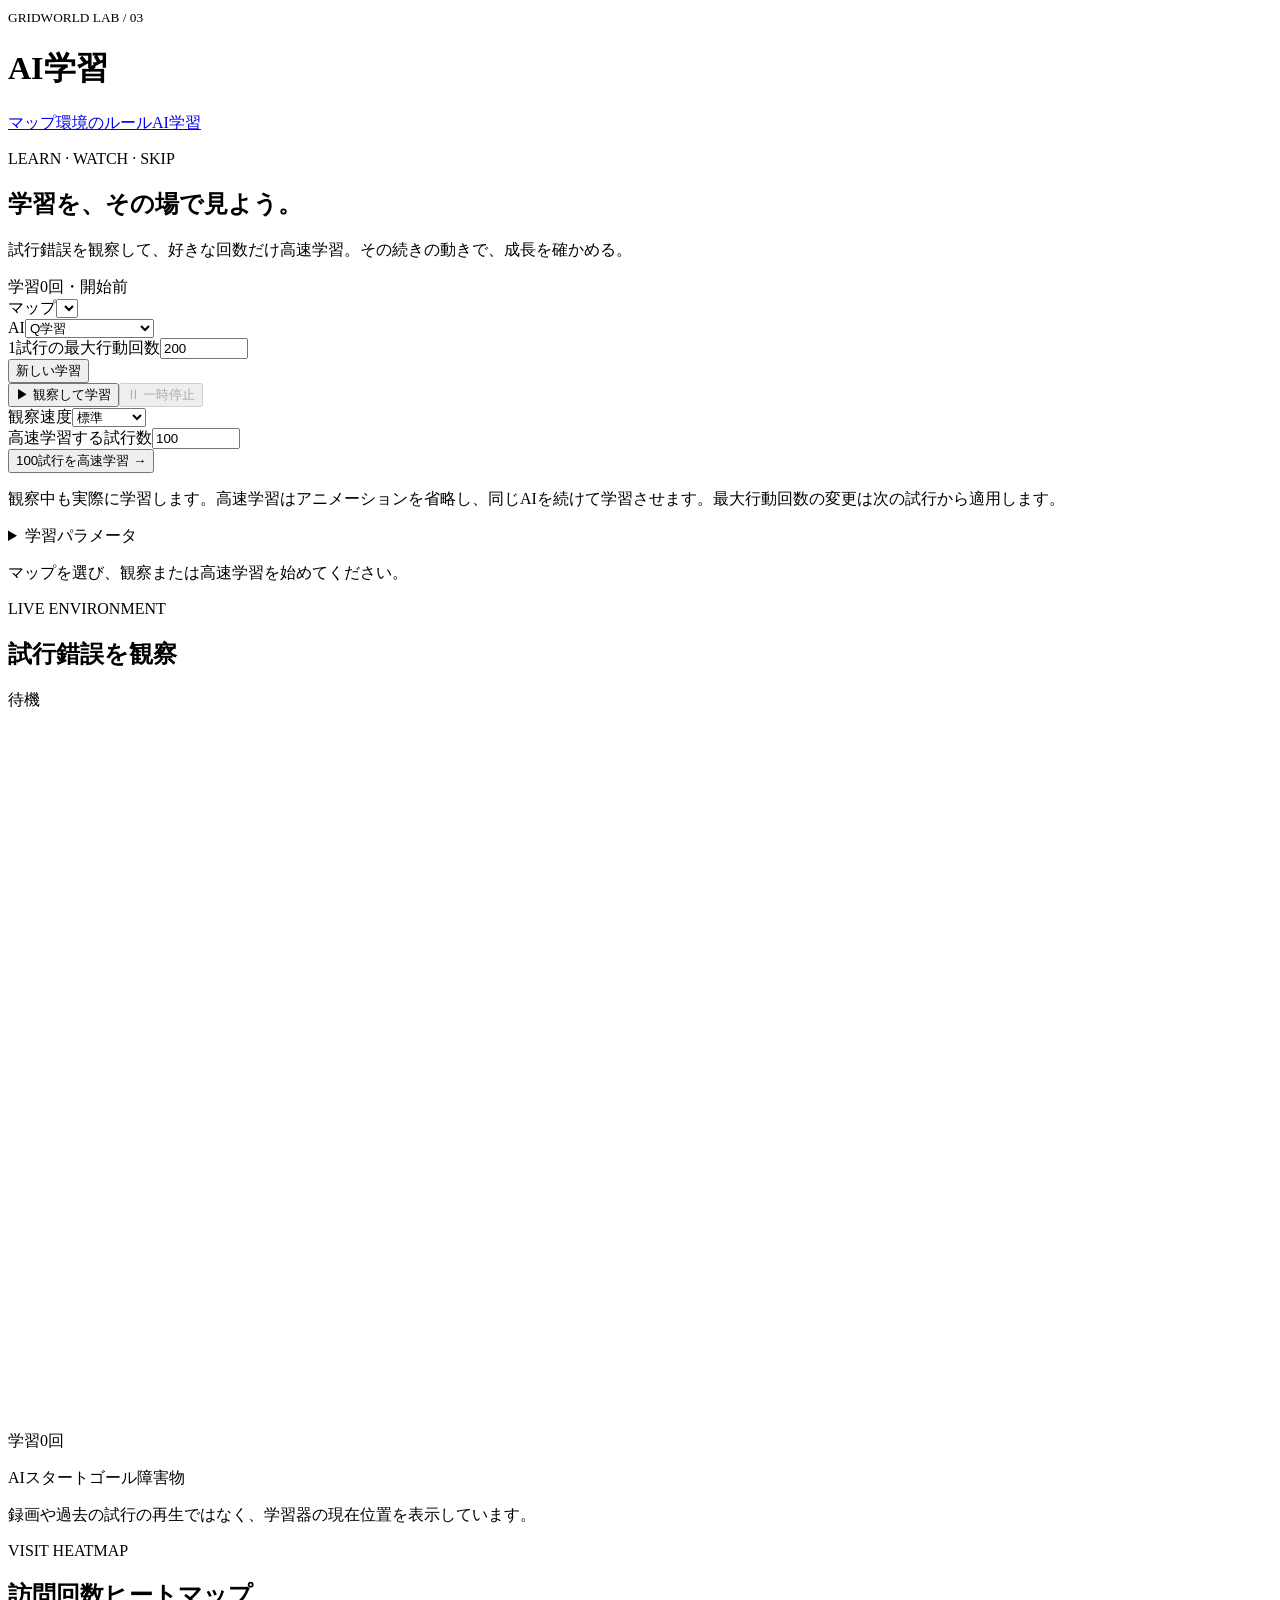
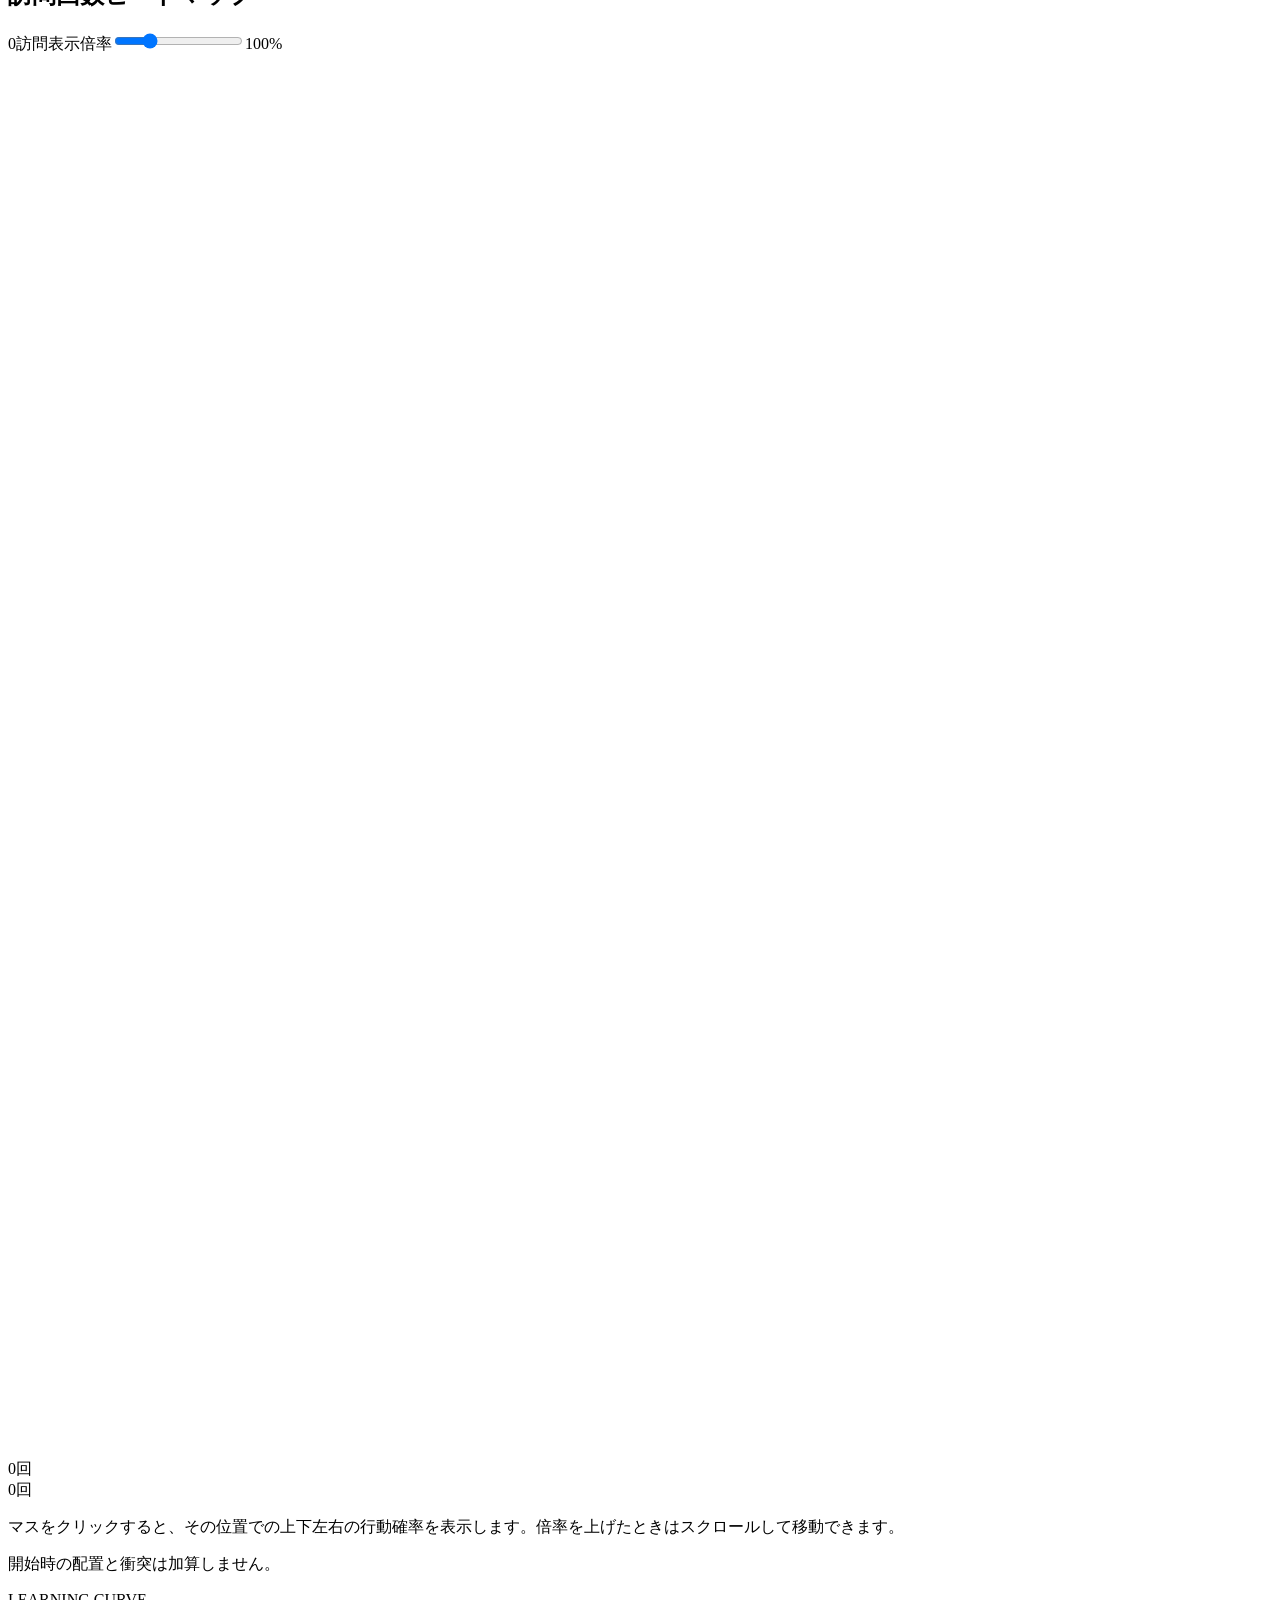
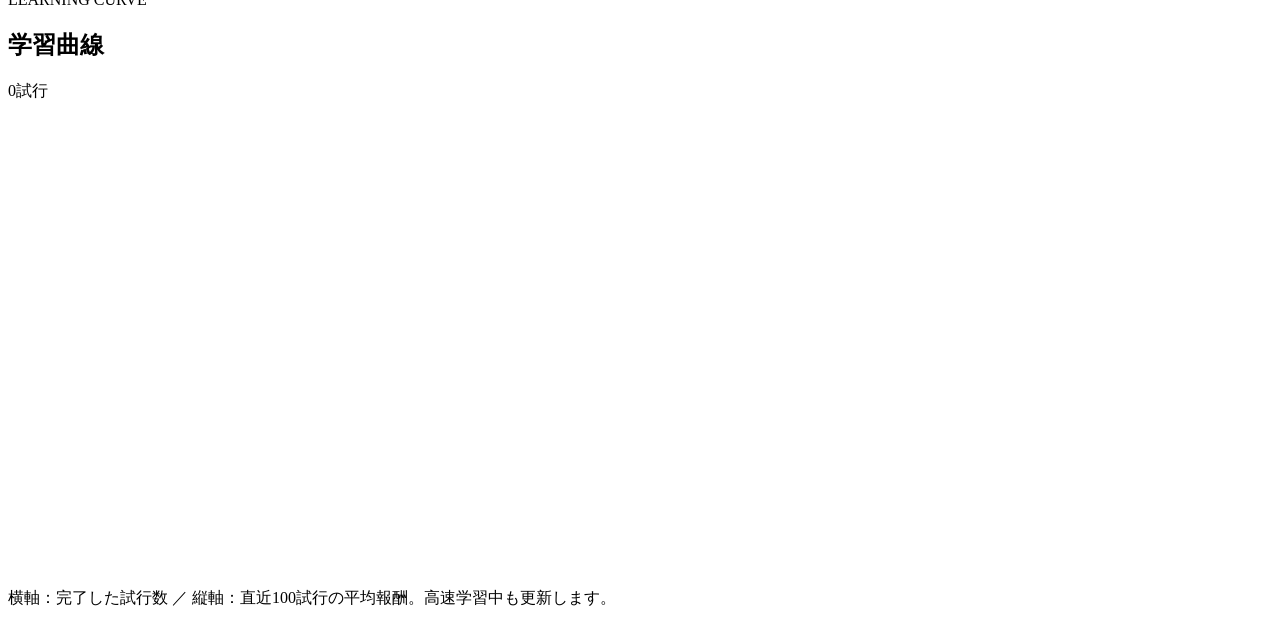
==== GridWorld/gridworld/templates/training.html @ 33b7e458 "BabyAI環境を追加" ====
<!doctype html>
<html lang="ja">
<head><meta charset="utf-8"><meta name="viewport" content="width=device-width,initial-scale=1"><title>AI学習 | GridWorld Lab</title><link rel="stylesheet" href="/static/style.css"><link rel="stylesheet" href="/static/training.css"></head>
<body>
<header><div><small>GRIDWORLD LAB / 03</small><h1>AI学習</h1></div><nav><a href="http://127.0.0.1:5001">マップ</a><a href="http://127.0.0.1:5002">環境のルール</a><a class="current" href="/">AI学習</a></nav></header>
<main class="training-lab">
<section class="lab-heading"><div><p class="eyebrow">LEARN · WATCH · SKIP</p><h2>学習を、その場で見よう。</h2><p>試行錯誤を観察して、好きな回数だけ高速学習。その続きの動きで、成長を確かめる。</p></div><span id="phase-badge" class="phase-badge">学習0回・開始前</span></section>
<section class="card setup">
<div class="setup-grid">
<div class="field"><label for="map-list">マップ</label><select id="map-list"></select></div>
<div class="field"><label for="mode">AI</label><select id="mode"><option value="q_learning">Q学習</option><option value="ppo">PPOエージェント</option><option value="grag">GRAG</option></select></div>
<div class="field"><label for="max-steps">1試行の最大行動回数</label><input id="max-steps" type="number" min="1" max="1000000" step="1" value="200"></div>
<button id="new-training" class="secondary">新しい学習</button>
</div>
<div id="learning-controls" class="learning-controls">
<div class="observation-controls"><button id="observe-training">▶ 観察して学習</button><button id="pause-training" class="secondary" disabled>Ⅱ 一時停止</button><div class="speed-field"><label for="observation-speed">観察速度</label><select id="observation-speed"><option value="320">ゆっくり</option><option value="160" selected>標準</option><option value="80">速く</option><option value="30">最速</option></select></div></div>
<div class="skip-controls"><div class="field"><label for="batch-episodes">高速学習する試行数</label><input id="batch-episodes" type="number" min="1" max="1000000" step="1" value="100"></div><button id="skip-training" class="skip-button">100試行を高速学習 →</button></div>
</div>
<p id="learning-hint" class="hint">観察中も実際に学習します。高速学習はアニメーションを省略し、同じAIを続けて学習させます。最大行動回数の変更は次の試行から適用します。</p>
<details id="advanced-settings"><summary>学習パラメータ</summary><div class="settings-grid">
<div class="field"><label for="seed">乱数シード（空欄でランダム）</label><input id="seed" type="number" min="0" max="4294967295" step="1" value="42"></div>
<div class="field"><label for="discount-factor">割引率 γ</label><input id="discount-factor" type="number" min="0" max="1" step="any" value="0.95"></div>
<div class="field q-setting"><label for="learning-rate">Q学習の学習率 α</label><input id="learning-rate" type="number" min="0" max="1" step="any" value="0.1"></div>
<div class="field q-setting"><label for="epsilon">初期探索率 ε</label><input id="epsilon" type="number" min="0" max="1" step="any" value="1"></div>
<div class="field q-setting"><label for="epsilon-decay">試行ごとの探索率倍率</label><input id="epsilon-decay" type="number" min="0" max="1" step="any" value="0.995"></div>
<div class="field q-setting"><label for="min-epsilon">探索率の下限</label><input id="min-epsilon" type="number" min="0" max="1" step="any" value="0.05"></div>
<div class="field ppo-setting" hidden><label for="ppo-learning-rate">PPOの学習率</label><input id="ppo-learning-rate" type="number" min="0.000001" step="any" value="0.0003"></div>
<div class="field ppo-setting" hidden><label for="ppo-hidden-size">PPOの隠れ層幅</label><input id="ppo-hidden-size" type="number" min="1" step="1" value="64"></div>
<div class="field crl-setting" hidden><label for="crl-gamma">GRAGの割引率 γ</label><input id="crl-gamma" type="number" min="0.000001" max="0.999999" step="any" value="0.99"></div>
<div class="field crl-setting" hidden><label for="crl-learning-rate">GRAGの学習率</label><input id="crl-learning-rate" type="number" min="0.000001" step="any" value="0.0003"></div>
<div class="field crl-setting" hidden><label for="crl-hidden-size">GRAGの隠れ層幅</label><input id="crl-hidden-size" type="number" min="1" step="1" value="256"></div>
<div class="field crl-setting" hidden><label for="crl-min-replay">GRAGの初期収集遷移数</label><input id="crl-min-replay" type="number" min="2" step="1" value="10000"></div>
<p class="hint crl-setting" hidden>GRAGは初期収集を終えてから学習します。ゴールは常に迷路のGです。表示する到達率は評価用で、報酬値は学習に使いません。</p>
</div><p class="hint">学習パラメータとシードの変更は「新しい学習」で適用します。</p></details>
<p id="status" class="status" role="status" aria-live="polite">マップを選び、観察または高速学習を始めてください。</p>
</section>
<section id="fast-progress" class="fast-progress" hidden aria-live="polite"><div><strong id="fast-progress-label">高速学習中</strong><progress id="skip-progress" max="100" value="0"></progress><small>学習曲線とヒートマップは更新しています。</small></div><button id="stop-fast" class="stop-fast">高速学習を停止</button></section>
<section id="stats" class="lab-stats" aria-label="学習の集計"></section>
<section id="results" class="workbench">
<section class="card live-card"><div class="card-heading"><div><p class="eyebrow">LIVE ENVIRONMENT</p><h2>試行錯誤を観察</h2></div><span id="live-indicator" class="live-indicator">待機</span></div><div class="world-stage"><canvas id="animation" width="700" height="700" role="img" aria-label="実際に学習しているAIの現在位置"></canvas><div id="skip-overlay" class="skip-overlay" hidden><span>⚡</span><strong>アニメーションを省略して学習中</strong><p>同じAIの学習が進んでいます。</p></div></div><p id="live-caption" class="live-caption">学習0回</p><div class="legend"><span><i class="legend-dot agent"></i>AI</span><span><i class="legend-dot start"></i>スタート</span><span><i class="legend-dot goal"></i>ゴール</span><span><i class="legend-dot wall"></i>障害物</span></div><p class="hint">録画や過去の試行の再生ではなく、学習器の現在位置を表示しています。</p></section>
<section id="heatmap-section" class="card heatmap-card"><div class="card-heading"><div><p class="eyebrow">VISIT HEATMAP</p><h2>訪問回数ヒートマップ</h2></div><div class="heatmap-actions"><span id="visit-count" class="chart-note">0訪問</span><label class="heat-zoom-control" for="heat-zoom">表示倍率<input id="heat-zoom" type="range" min="50" max="250" step="25" value="100"><output id="heat-zoom-value" for="heat-zoom">100%</output></label></div></div><div class="world-stage heat-stage"><canvas id="heatmap" width="1400" height="1400" role="img" tabindex="0" aria-label="学習中の累計訪問回数。マスをクリックして行動確率を確認" aria-describedby="heatmap-help"></canvas></div><div class="heat-legend"><span>0回</span><div></div><span id="heat-max">0回</span></div><p id="heatmap-help" class="hint">マスをクリックすると、その位置での上下左右の行動確率を表示します。倍率を上げたときはスクロールして移動できます。</p><p id="heat-detail" class="hint">開始時の配置と衝突は加算しません。</p></section>
<section id="curve-section" class="card"><div class="card-heading"><div><p class="eyebrow">LEARNING CURVE</p><h2>学習曲線</h2></div><span id="curve-count" class="chart-note">0試行</span></div><svg id="learning-curve" viewBox="0 0 760 280" class="curve" role="img" aria-label="直近100試行の平均報酬の学習曲線"></svg><p class="hint">横軸：完了した試行数 ／ 縦軸：直近100試行の平均報酬。高速学習中も更新します。</p></section>
</section>
</main>
<div id="policy-popup" class="policy-popup" role="dialog" aria-labelledby="policy-title" tabindex="-1" hidden>
<div class="policy-heading"><div><p class="eyebrow">ACTION PROBABILITIES</p><h3 id="policy-title">このマスの行動確率</h3></div><button id="policy-close" class="policy-close" type="button" aria-label="行動確率を閉じる">×</button></div>
<p id="policy-snapshot" class="policy-snapshot"></p>
<div id="policy-distribution" class="policy-distribution" aria-live="polite"></div>
<p id="policy-note" class="policy-note"></p>
<div class="policy-footer"><span id="policy-visits"></span><button id="policy-refresh" class="secondary" type="button">現在の確率に更新</button></div>
</div>
<script src="/static/training.js"></script></body></html>
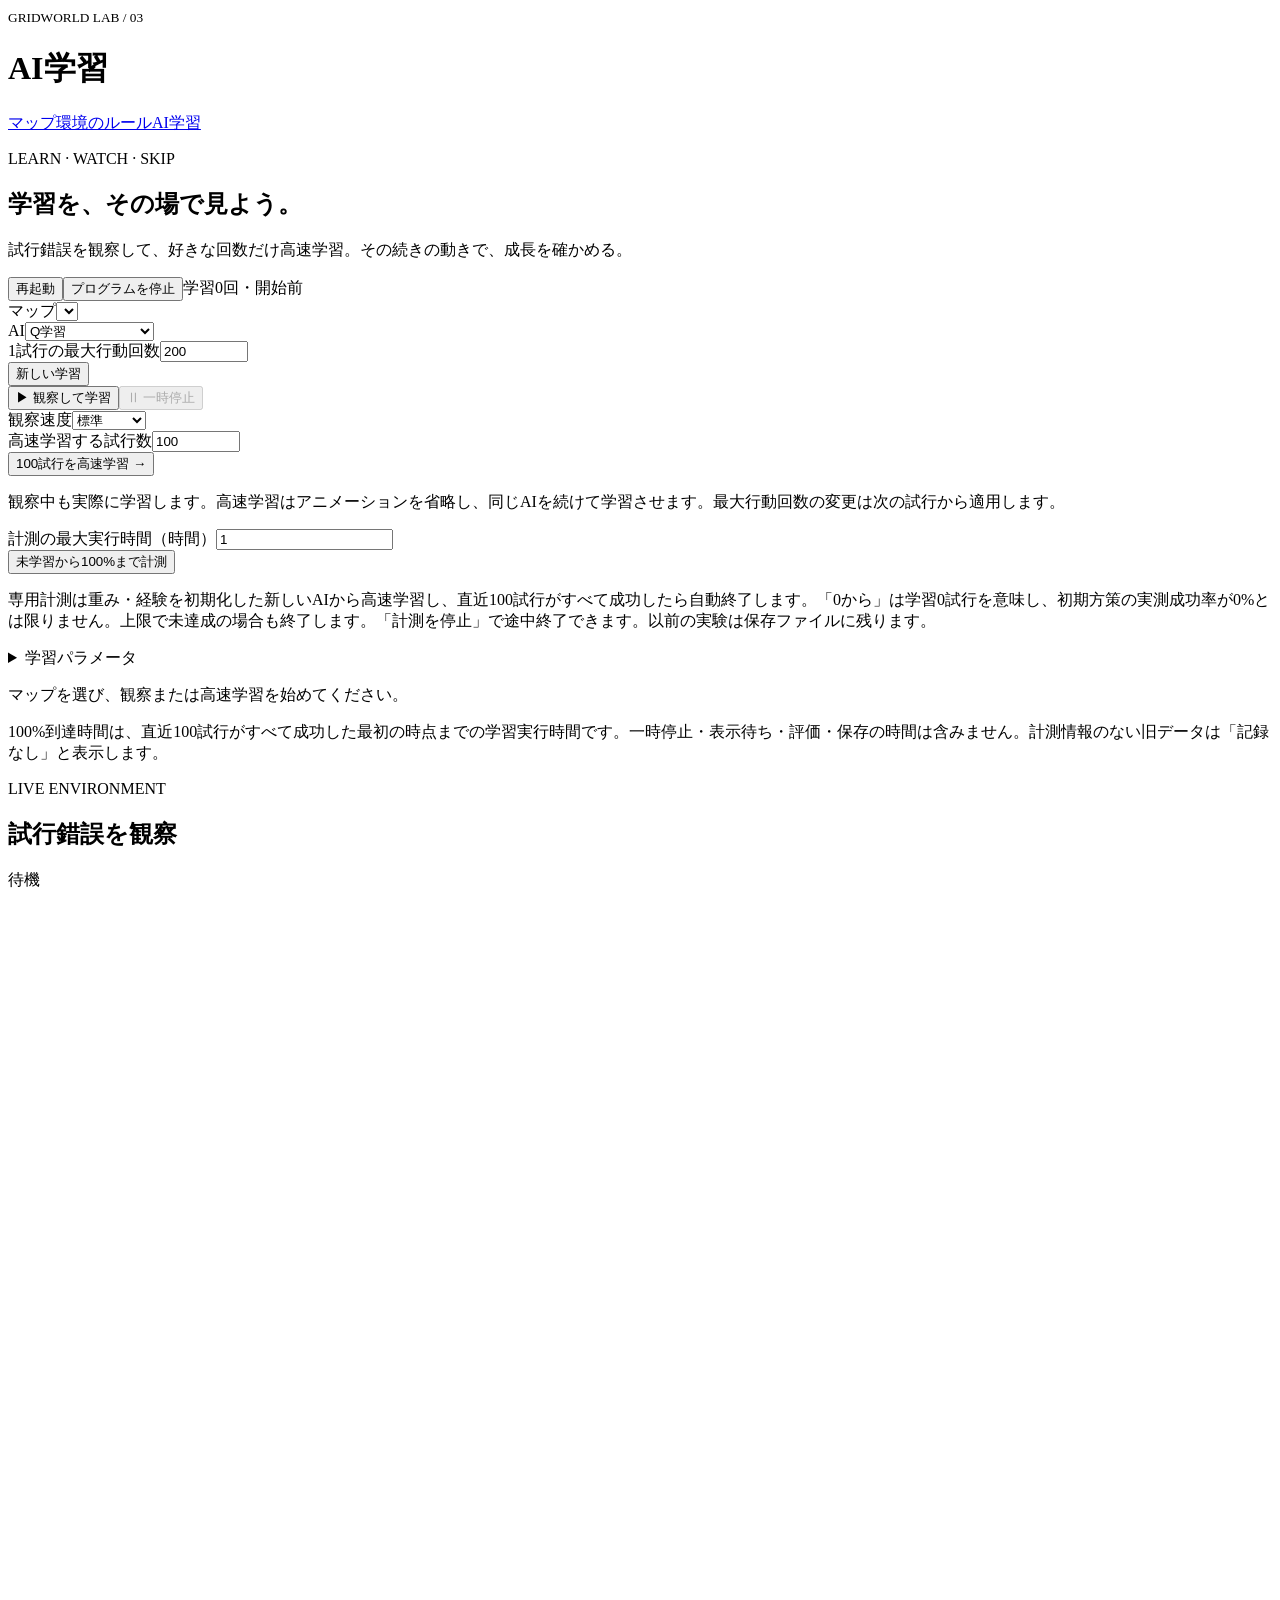
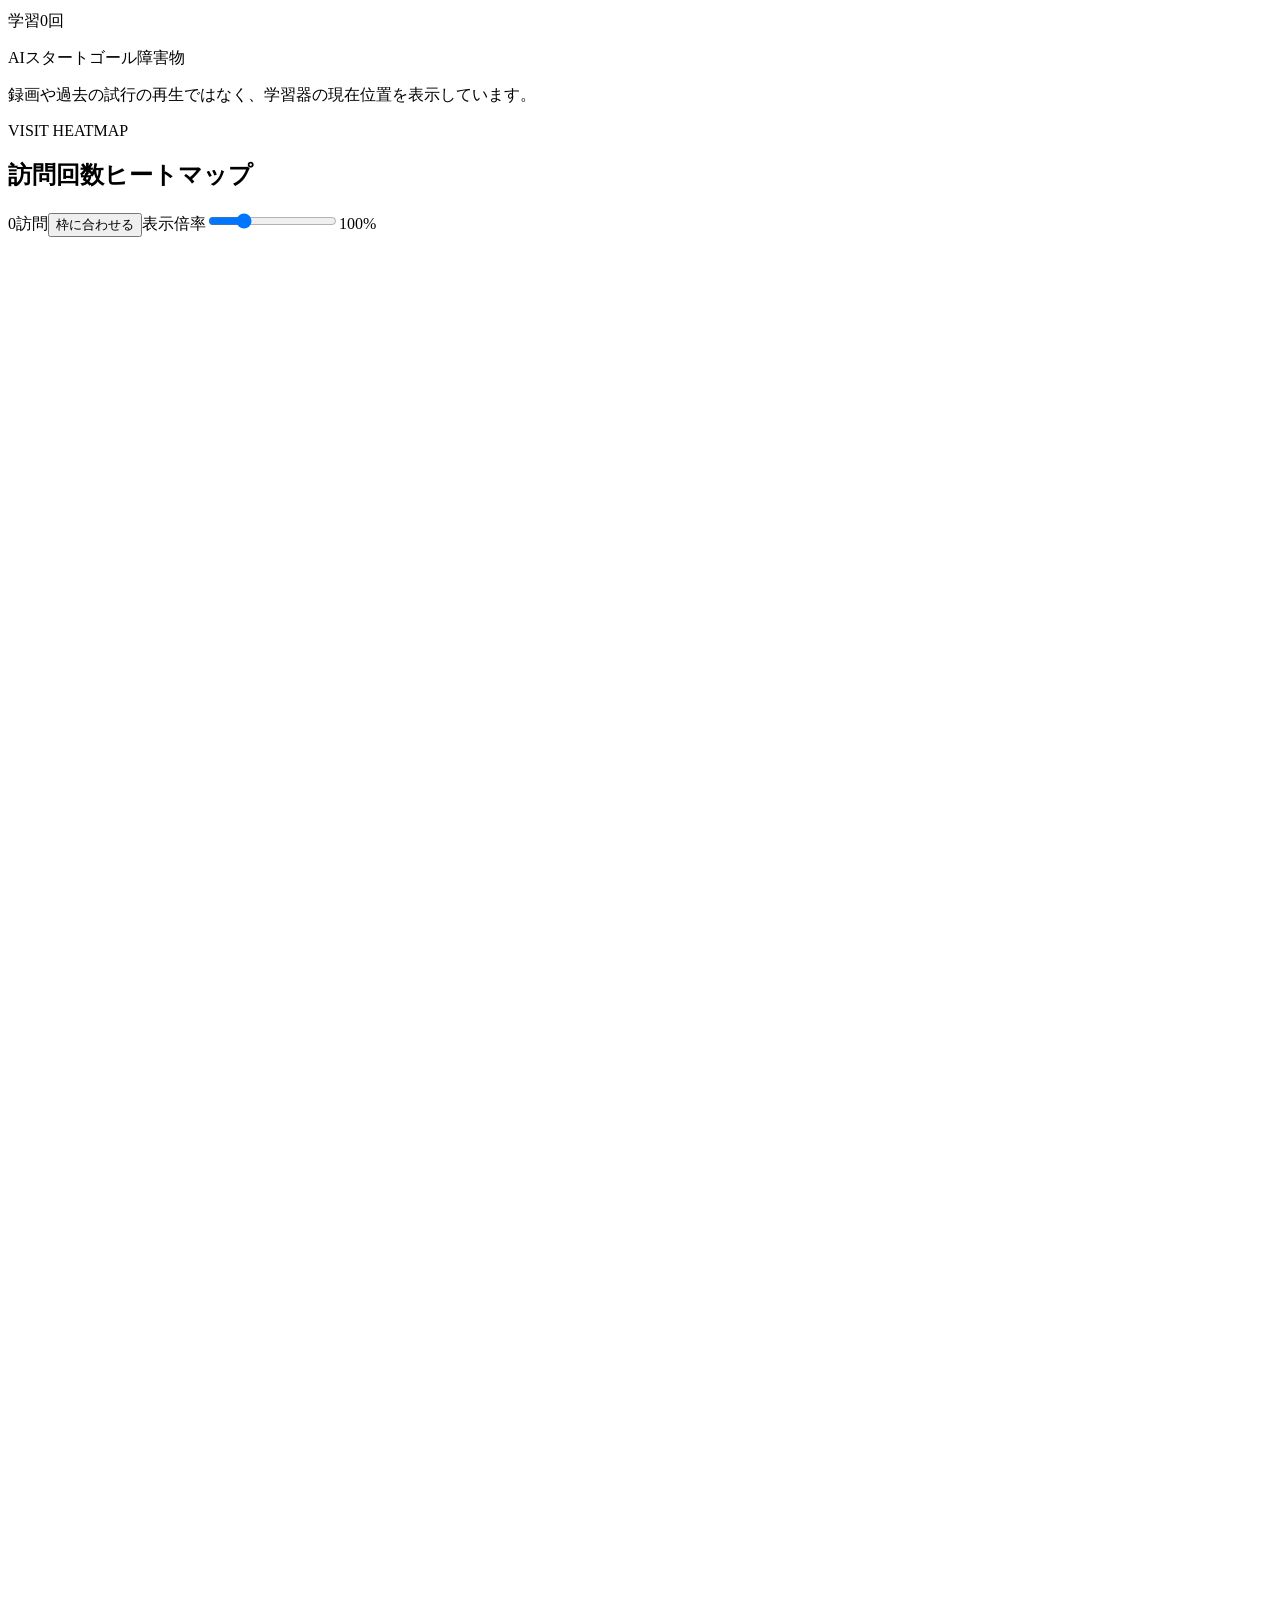
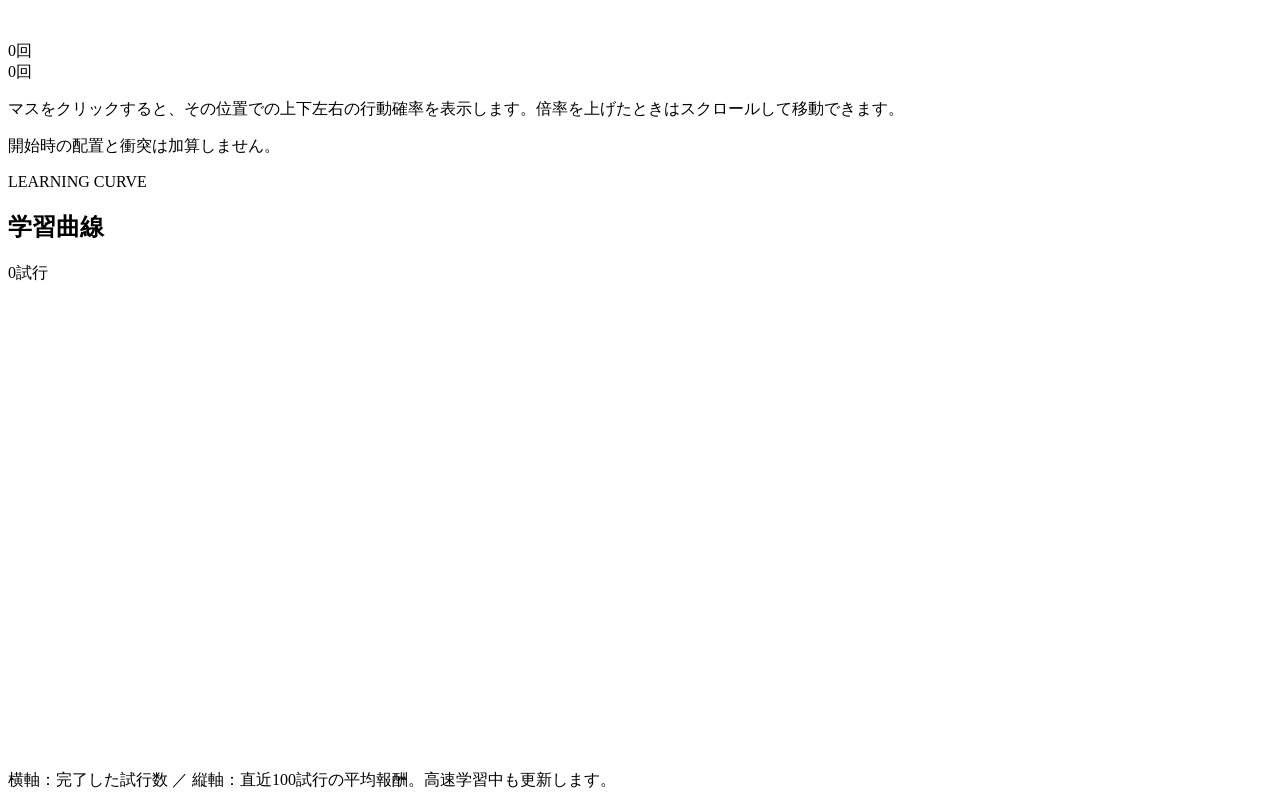
==== commit 3b1c6fa2: "Updated CRL implementation" ====
--- a/GridWorld/gridworld/templates/training.html
+++ b/GridWorld/gridworld/templates/training.html
@@ -4,11 +4,11 @@
 <body>
 <header><div><small>GRIDWORLD LAB / 03</small><h1>AI学習</h1></div><nav><a href="http://127.0.0.1:5001">マップ</a><a href="http://127.0.0.1:5002">環境のルール</a><a class="current" href="/">AI学習</a></nav></header>
 <main class="training-lab">
-<section class="lab-heading"><div><p class="eyebrow">LEARN · WATCH · SKIP</p><h2>学習を、その場で見よう。</h2><p>試行錯誤を観察して、好きな回数だけ高速学習。その続きの動きで、成長を確かめる。</p></div><span id="phase-badge" class="phase-badge">学習0回・開始前</span></section>
+<section class="lab-heading"><div><p class="eyebrow">LEARN · WATCH · SKIP</p><h2>学習を、その場で見よう。</h2><p>試行錯誤を観察して、好きな回数だけ高速学習。その続きの動きで、成長を確かめる。</p></div><button id="restart-program" class="secondary" type="button">再起動</button><button id="shutdown-program" class="secondary" type="button">プログラムを停止</button><span id="phase-badge" class="phase-badge">学習0回・開始前</span></section>
 <section class="card setup">
 <div class="setup-grid">
 <div class="field"><label for="map-list">マップ</label><select id="map-list"></select></div>
-<div class="field"><label for="mode">AI</label><select id="mode"><option value="q_learning">Q学習</option><option value="ppo">PPOエージェント</option><option value="grag">GRAG</option></select></div>
+<div class="field"><label for="mode">AI</label><select id="mode"><option value="q_learning">Q学習</option><option value="ppo">PPOエージェント</option><option value="grag">GRAG</option><option value="sgcrl">SGCRL</option><option value="cppo">CPPO</option></select></div>
 <div class="field"><label for="max-steps">1試行の最大行動回数</label><input id="max-steps" type="number" min="1" max="1000000" step="1" value="200"></div>
 <button id="new-training" class="secondary">新しい学習</button>
 </div>
@@ -17,6 +17,8 @@
 <div class="skip-controls"><div class="field"><label for="batch-episodes">高速学習する試行数</label><input id="batch-episodes" type="number" min="1" max="1000000" step="1" value="100"></div><button id="skip-training" class="skip-button">100試行を高速学習 →</button></div>
 </div>
 <p id="learning-hint" class="hint">観察中も実際に学習します。高速学習はアニメーションを省略し、同じAIを続けて学習させます。最大行動回数の変更は次の試行から適用します。</p>
+<div class="measurement-controls"><div class="field"><label for="measurement-limit">計測の最大実行時間（時間）</label><input id="measurement-limit" type="number" min="0.000001" max="100000" step="any" value="1"></div><button id="start-measurement">未学習から100%まで計測</button></div>
+<p class="hint">専用計測は重み・経験を初期化した新しいAIから高速学習し、直近100試行がすべて成功したら自動終了します。「0から」は学習0試行を意味し、初期方策の実測成功率が0%とは限りません。上限で未達成の場合も終了します。「計測を停止」で途中終了できます。以前の実験は保存ファイルに残ります。</p>
 <details id="advanced-settings"><summary>学習パラメータ</summary><div class="settings-grid">
 <div class="field"><label for="seed">乱数シード（空欄でランダム）</label><input id="seed" type="number" min="0" max="4294967295" step="1" value="42"></div>
 <div class="field"><label for="discount-factor">割引率 γ</label><input id="discount-factor" type="number" min="0" max="1" step="any" value="0.95"></div>
@@ -26,27 +28,40 @@
 <div class="field q-setting"><label for="min-epsilon">探索率の下限</label><input id="min-epsilon" type="number" min="0" max="1" step="any" value="0.05"></div>
 <div class="field ppo-setting" hidden><label for="ppo-learning-rate">PPOの学習率</label><input id="ppo-learning-rate" type="number" min="0.000001" step="any" value="0.0003"></div>
 <div class="field ppo-setting" hidden><label for="ppo-hidden-size">PPOの隠れ層幅</label><input id="ppo-hidden-size" type="number" min="1" step="1" value="64"></div>
-<div class="field crl-setting" hidden><label for="crl-gamma">GRAGの割引率 γ</label><input id="crl-gamma" type="number" min="0.000001" max="0.999999" step="any" value="0.99"></div>
-<div class="field crl-setting" hidden><label for="crl-learning-rate">GRAGの学習率</label><input id="crl-learning-rate" type="number" min="0.000001" step="any" value="0.0003"></div>
-<div class="field crl-setting" hidden><label for="crl-hidden-size">GRAGの隠れ層幅</label><input id="crl-hidden-size" type="number" min="1" step="1" value="256"></div>
-<div class="field crl-setting" hidden><label for="crl-min-replay">GRAGの初期収集遷移数</label><input id="crl-min-replay" type="number" min="2" step="1" value="10000"></div>
-<p class="hint crl-setting" hidden>GRAGは初期収集を終えてから学習します。ゴールは常に迷路のGです。表示する到達率は評価用で、報酬値は学習に使いません。</p>
+<div class="field crl-setting" hidden><label for="crl-gamma">対照学習の割引率 γ</label><input id="crl-gamma" type="number" min="0.000001" max="0.999999" step="any" value="0.99"></div>
+<div class="field crl-setting" hidden><label for="crl-learning-rate">対照学習の学習率</label><input id="crl-learning-rate" type="number" min="0.000001" step="any" value="0.0003"></div>
+<div class="field crl-setting" hidden><label for="crl-hidden-size">対照学習の隠れ層幅</label><input id="crl-hidden-size" type="number" min="1" step="1" value="256"></div>
+<div class="field crl-setting" hidden><label for="crl-min-replay">初期収集遷移数</label><input id="crl-min-replay" type="number" min="2" step="1" value="10000"></div>
+<div class="field grag-setting" hidden><label for="grag-positive-update-count">GRAGの1更新に必要な成功軌道数</label><input id="grag-positive-update-count" type="number" min="1" max="1000000" step="1" value="8"></div>
+<div class="field sgcrl-setting" hidden><label for="sgcrl-device">SGCRLの計算デバイス</label><select id="sgcrl-device"><option value="cuda">GPU（CUDA）</option><option value="auto">自動</option><option value="cpu">CPU</option></select></div>
+<div class="field sgcrl-setting" hidden><label for="crl-batch-size">SGCRLのバッチサイズ</label><input id="crl-batch-size" type="number" min="2" max="4096" step="1" value="256"></div>
+<div class="field sgcrl-setting" hidden><label for="crl-cache-mb">SGCRLのリプレイキャッシュ上限（MiB）</label><input id="crl-cache-mb" type="number" min="0" max="8192" step="1" value="8192"></div>
+<p class="hint crl-setting" hidden>SGCRLは初期収集を終えてから学習します。収集時のゴールは常に迷路のGです。SGCRLの報酬値は到達率の集計だけに使います。</p>
+<div class="field cppo-setting" hidden><label for="cppo-learning-rate">CPPOの学習率</label><input id="cppo-learning-rate" type="number" min="0.000001" step="any" value="0.00025"></div>
+<div class="field cppo-setting" hidden><label for="cppo-hidden-size">CPPOの隠れ層幅（4層）</label><input id="cppo-hidden-size" type="number" min="1" step="1" value="512"></div>
+<div class="field cppo-setting" hidden><label for="cppo-gamma">将来ゴール抽出の割引率 γ</label><input id="cppo-gamma" type="number" min="0.000001" max="0.999999" step="any" value="0.99"></div>
+<div class="field cppo-setting" hidden><label for="cppo-rollout-steps">1更新で集める合計行動数</label><input id="cppo-rollout-steps" type="number" min="2" step="1" value="65536"></div>
+<div class="field cppo-setting" hidden><label for="cppo-batch-size">CPPOのミニバッチサイズ</label><input id="cppo-batch-size" type="number" min="2" step="1" value="256"></div>
+<div class="field cppo-setting" hidden><label for="cppo-epochs">CPPOの更新エポック数</label><input id="cppo-epochs" type="number" min="1" step="1" value="1"></div>
+<div class="field cppo-setting" hidden><label for="cppo-entropy-coef">CPPOのentropy係数（探索）</label><input id="cppo-entropy-coef" type="number" min="0" step="any" value="0.01"></div>
+<div class="field cppo-setting" hidden><label for="cppo-normalize-advantage">CPPOのadvantage正規化</label><select id="cppo-normalize-advantage"><option value="true">有効</option><option value="false">無効（比較実験用）</option></select></div>
+<p class="hint cppo-setting" hidden>CPPOは報酬を学習に使いません。論文の128行動×512環境に合わせ、合計65,536行動を逐次収集してから更新します。少なくとも2試行の完了が必要です。収集中は方策を更新しません。小さい収集量では探索が早期に消える場合があります。曲線は到達率の評価用です。</p>
 </div><p class="hint">学習パラメータとシードの変更は「新しい学習」で適用します。</p></details>
 <p id="status" class="status" role="status" aria-live="polite">マップを選び、観察または高速学習を始めてください。</p>
 </section>
 <section id="fast-progress" class="fast-progress" hidden aria-live="polite"><div><strong id="fast-progress-label">高速学習中</strong><progress id="skip-progress" max="100" value="0"></progress><small>学習曲線とヒートマップは更新しています。</small></div><button id="stop-fast" class="stop-fast">高速学習を停止</button></section>
 <section id="stats" class="lab-stats" aria-label="学習の集計"></section>
+<p id="training-runtime" class="hint" aria-live="polite"></p>
+<p class="hint">100%到達時間は、直近100試行がすべて成功した最初の時点までの学習実行時間です。一時停止・表示待ち・評価・保存の時間は含みません。計測情報のない旧データは「記録なし」と表示します。</p>
 <section id="results" class="workbench">
 <section class="card live-card"><div class="card-heading"><div><p class="eyebrow">LIVE ENVIRONMENT</p><h2>試行錯誤を観察</h2></div><span id="live-indicator" class="live-indicator">待機</span></div><div class="world-stage"><canvas id="animation" width="700" height="700" role="img" aria-label="実際に学習しているAIの現在位置"></canvas><div id="skip-overlay" class="skip-overlay" hidden><span>⚡</span><strong>アニメーションを省略して学習中</strong><p>同じAIの学習が進んでいます。</p></div></div><p id="live-caption" class="live-caption">学習0回</p><div class="legend"><span><i class="legend-dot agent"></i>AI</span><span><i class="legend-dot start"></i>スタート</span><span><i class="legend-dot goal"></i>ゴール</span><span><i class="legend-dot wall"></i>障害物</span></div><p class="hint">録画や過去の試行の再生ではなく、学習器の現在位置を表示しています。</p></section>
-<section id="heatmap-section" class="card heatmap-card"><div class="card-heading"><div><p class="eyebrow">VISIT HEATMAP</p><h2>訪問回数ヒートマップ</h2></div><div class="heatmap-actions"><span id="visit-count" class="chart-note">0訪問</span><label class="heat-zoom-control" for="heat-zoom">表示倍率<input id="heat-zoom" type="range" min="50" max="250" step="25" value="100"><output id="heat-zoom-value" for="heat-zoom">100%</output></label></div></div><div class="world-stage heat-stage"><canvas id="heatmap" width="1400" height="1400" role="img" tabindex="0" aria-label="学習中の累計訪問回数。マスをクリックして行動確率を確認" aria-describedby="heatmap-help"></canvas></div><div class="heat-legend"><span>0回</span><div></div><span id="heat-max">0回</span></div><p id="heatmap-help" class="hint">マスをクリックすると、その位置での上下左右の行動確率を表示します。倍率を上げたときはスクロールして移動できます。</p><p id="heat-detail" class="hint">開始時の配置と衝突は加算しません。</p></section>
+<section id="heatmap-section" class="card heatmap-card"><div class="card-heading"><div><p class="eyebrow">VISIT HEATMAP</p><h2>訪問回数ヒートマップ</h2></div><div class="heatmap-actions"><span id="visit-count" class="chart-note">0訪問</span><button id="heat-fit" class="secondary" type="button">枠に合わせる</button><label class="heat-zoom-control" for="heat-zoom">表示倍率<input id="heat-zoom" type="range" min="50" max="250" step="25" value="100"><output id="heat-zoom-value" for="heat-zoom">100%</output></label></div></div><div class="world-stage heat-stage"><canvas id="heatmap" width="1400" height="1400" role="img" tabindex="0" aria-label="学習中の累計訪問回数。マスをクリックして行動確率を確認" aria-describedby="heatmap-help"></canvas></div><div class="heat-legend"><span>0回</span><div></div><span id="heat-max">0回</span></div><p id="heatmap-help" class="hint">マスをクリックすると、その位置での上下左右の行動確率を表示します。倍率を上げたときはスクロールして移動できます。</p><p id="heat-detail" class="hint">開始時の配置と衝突は加算しません。</p></section>
 <section id="curve-section" class="card"><div class="card-heading"><div><p class="eyebrow">LEARNING CURVE</p><h2>学習曲線</h2></div><span id="curve-count" class="chart-note">0試行</span></div><svg id="learning-curve" viewBox="0 0 760 280" class="curve" role="img" aria-label="直近100試行の平均報酬の学習曲線"></svg><p class="hint">横軸：完了した試行数 ／ 縦軸：直近100試行の平均報酬。高速学習中も更新します。</p></section>
 </section>
+<section id="value-section" class="card heatmap-card value-card" hidden><div class="card-heading"><div><p class="eyebrow">STATE VALUE HEATMAP</p><h2>GRAG ??????????</h2></div><div class="heatmap-actions"><button id="value-refresh" class="secondary" type="button">????????</button><button id="value-fit" class="secondary" type="button">??????</button><label class="heat-zoom-control" for="value-zoom">????<input id="value-zoom" type="range" min="50" max="250" step="25" value="100"><output id="value-zoom-value">100%</output></label></div></div><div class="world-stage heat-stage"><canvas id="value-map" width="1400" height="1400" role="img" tabindex="0" aria-label="?????????????????????????????"></canvas></div><div class="heat-legend"><span id="value-min">?</span><div></div><span id="value-max">?</span></div><p id="value-status" class="hint"></p></section>
 </main>
+<div id="value-popup" class="policy-popup" role="dialog" aria-labelledby="value-title" hidden><div class="policy-heading"><div><p class="eyebrow">ACTION ADVANTAGES</p><h3 id="value-title"></h3></div><button id="value-close" class="policy-close" type="button" aria-label="???">?</button></div><p id="value-snapshot" class="policy-snapshot"></p><div id="value-actions" class="policy-distribution"></div><p class="policy-note">???????? Q ? V ???</p></div>
 <div id="policy-popup" class="policy-popup" role="dialog" aria-labelledby="policy-title" tabindex="-1" hidden>
-<div class="policy-heading"><div><p class="eyebrow">ACTION PROBABILITIES</p><h3 id="policy-title">このマスの行動確率</h3></div><button id="policy-close" class="policy-close" type="button" aria-label="行動確率を閉じる">×</button></div>
-<p id="policy-snapshot" class="policy-snapshot"></p>
-<div id="policy-distribution" class="policy-distribution" aria-live="polite"></div>
-<p id="policy-note" class="policy-note"></p>
-<div class="policy-footer"><span id="policy-visits"></span><button id="policy-refresh" class="secondary" type="button">現在の確率に更新</button></div>
-</div>
+<div class="policy-heading"><div><p class="eyebrow">ACTION PROBABILITIES</p><h3 id="policy-title">?????????</h3></div><button id="policy-close" class="policy-close" type="button" aria-label="????????">?</button></div>
+<p id="policy-snapshot" class="policy-snapshot"></p><div id="policy-distribution" class="policy-distribution" aria-live="polite"></div><p id="policy-note" class="policy-note"></p><div class="policy-footer"><span id="policy-visits"></span><button id="policy-refresh" class="secondary" type="button">????????</button></div></div>
 <script src="/static/training.js"></script></body></html>
